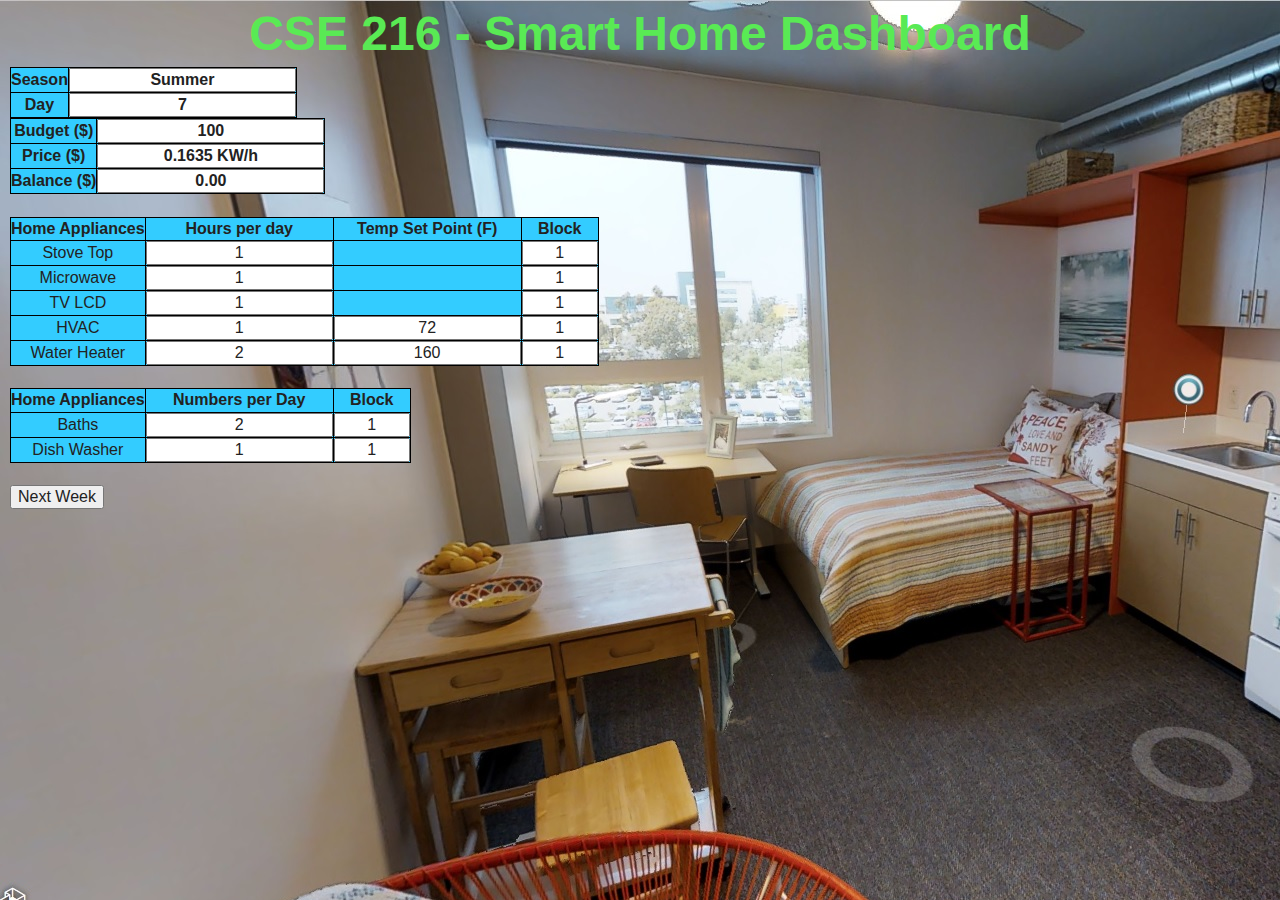
==== hcisite/control.html @ 264f8911 "changes" ====
<!doctype html>
<html class="no-js" lang="">
<head>
    <meta charset="utf-8">
    <meta http-equiv="x-ua-compatible" content="ie=edge">
    <title>CSE 216 Dashboard</title>
    <meta name="description" content="">
    <meta name="viewport" content="width=device-width, initial-scale=1">

    <link rel="apple-touch-icon" href="apple-touch-icon.png">
    <!-- Place favicon.ico in the root directory -->

    <link rel="stylesheet" href="css/normalize.css">
    <link rel="stylesheet" href="css/main.css">
    <script src="js/vendor/modernizr-2.8.3.min.js"></script>
    <script src="js/draw.js"></script>

    <script type="text/javascript">

        function stopRKey(evt) {
            var evt = (evt) ? evt : ((event) ? event : null);
            var node = (evt.target) ? evt.target : ((evt.srcElement) ? evt.srcElement : null);
            if ((evt.keyCode == 13) && (node.type=="text"))  {return false;}
        }

        document.onkeypress = stopRKey;

    </script>

    <style>
        html, body {
            width: 100%;
            height: 100%;
            margin: 0;
            padding: 0;
            background-image: url("Home.png");
            background-repeat: no-repeat;
            background-color: black;
        }
        #container {
            width: inherit;
            height: inherit;
            margin: 0;
            padding: 0;
            background-color: pink;
        }
        table {
            border: 1px solid black;
            text-align: center;
            background-color: #33ccff;
            margin: 0;
            margin-left: 10px;
        }

        th, td {
            border: 1px solid black;
            text-align: center;
            background-color: #33ccff;
        }
        input {
            display: inline-block;
        }
        lastIn{
            margin-left: 10px;
        }
    </style>
</head>
<body onload="loadup();">
<!--[if lt IE 8]>
<p class="browserupgrade">You are using an <strong>outdated</strong> browser. Please <a href="http://browsehappy.com/">upgrade your browser</a> to improve your experience.</p>
<![endif]-->

<script src="https://code.jquery.com/jquery-1.12.0.min.js"></script>
<script>window.jQuery || document.write('<script src="js/vendor/jquery-1.12.0.min.js"><\/script>')</script>
<script src="js/plugins.js"></script>
<script src="js/main.js"></script>
<strong><font size="16"><center><font color=" #59ea54 ">CSE 216 - Smart Home Dashboard </font></center></font></strong>
<div style="border-spacing: 0px;">
    <table style="border-spacing: 0px;" >
        <tr>
            <th> Season</th><th> <input type="text" name="season" id="season" value="Summer" style="text-align:center;" onchange="redraw();"></th>
        </tr>
        <tr>
            <th> Day </th><th><input type="text" name="day" id="day" value="7" maxlength="20" style="text-align:center;" onchange="redraw();"></th>
        </tr>
    </table>

    <form action="control.html">
        <input type="hidden" name="nextDay" id="nextDay" value="8">
        <input type="hidden" name="newTotal" id="newTotal" value="0">

		<table>
        <tr>
            <th>Budget ($)</th><th><input type="text" name="budget" id="budget" value="100" style="text-align:center;" onchange="redraw();"></th>
        </tr>
        <tr>
            <th>Price ($)</th><th> <input type="text" name="price" id="price" value="0.1635 KW/h" style="text-align:center;" onchange="redraw();"></th>
        </tr>
            <tr><th>Balance ($)</th><th><input type="text" name="total" id="total" value="0" style="text-align:center;"></th></tr>
		</table><br>

        <table>
            <tr>
                <th> Home Appliances </th><th> Hours per day</th><th> Temp Set Point (F)</th><th> Block</th>
            </tr>
            <tr>
                <td>Stove Top</td><td><input type="text" name="stove_h" id="stove_h" value="1" size="17" style="text-align:center;" onchange="redraw();"></td>
                <td></td><td><input type="text" name="stove_b" id="stove_b" value="1" size="5" style="text-align:center;" onchange="redraw();"></td>
            </tr>
            <tr>
                <td>Microwave</td><td><input type="text" name="micro_h" id="micro_h" value="1" size="17" style="text-align:center;" onchange="redraw();"></td>
                <td></td><td><input type="text" name="micro_b" id="micro_b" value="1" size="5" style="text-align:center;" onchange="redraw();"></td>
            </tr>
            <tr>
                <td>TV LCD</td><td><input type="text" name="tv_h" id="tv_h" value="1" size="17" style="text-align:center;" onchange="redraw();"></td>
                <td></td><td><input type="text" name="tv_b" id="tv_b" value="1" size="5" style="text-align:center;" onchange="redraw();"></td>
            </tr>
            <tr>
                <td>HVAC</td><td><input type="text" name="hvac_h" id="hvac_h" value="1" size="17" style="text-align:center;" onchange="redraw();"></td>
                <td><input type="text" name="hvac_set" id="hvac_set" value="72" size="17" style="text-align:center;" onchange="redraw();"></td>
                <td><input type="text" name="hvac_b" id="hvac_b" value="1" size="5" style="text-align:center;" onchange="redraw();"></td>
            </tr>
            <tr>
                <td>Water Heater</td><td><input type="text" name="wh_h" id="wh_h" value="2" size="17" style="text-align:center;" onchange="redraw();"><br></td>
                <td><input type="text" name="wh_set" id="wh_set" value="160" size="17" style="text-align:center;" onchange="redraw();"></td>
                <td><input type="text" name="wh_b" id="wh_b" value="1" size="5" style="text-align:center;" onchange="redraw();"></td>
            </tr>
        </table>

        <br>
        <table>
            <tr>
                <th> Home Appliances </th><th> Numbers per Day </th><th> Block</th>
            </tr>
            <tr>
                <td>Baths</td><td><input type="text" name="bath_n" id="bath_n" value="2" size="17" style="text-align:center;" onchange="redraw();"></td>
                <td><input type="text" name="bath_b" id="bath_b" value="1" size="5" style="text-align:center;" onchange="redraw();"></td>
            </tr>
            <tr>
                <td>Dish Washer</td><td><input type="text" name="wash_n" id="wash_n" value="1" size="17" style="text-align:center;" onchange="redraw();"></td>
                <td><input type="text" name="wash_b" id="wash_b" value="1" size="5" style="text-align:center;" onchange="redraw();"></td>
            </tr>
        </table>
        <br>
        <lastIn><input type="submit" value="Next Week" onclick="necxtweek();" margin= ></lastIn>
    </form>
</div>
</body>
</html>
---- hcisite/css/main.css ----
/*! HTML5 Boilerplate v5.3.0 | MIT License | https://html5boilerplate.com/ */

/*
 * What follows is the result of much research on cross-browser styling.
 * Credit left inline and big thanks to Nicolas Gallagher, Jonathan Neal,
 * Kroc Camen, and the H5BP dev community and team.
 */

/* ==========================================================================
   Base styles: opinionated defaults
   ========================================================================== */

html {
    color: #222;
    font-size: 1em;
    line-height: 1.4;
}

/*
 * Remove text-shadow in selection highlight:
 * https://twitter.com/miketaylr/status/12228805301
 *
 * These selection rule sets have to be separate.
 * Customize the background color to match your design.
 */

::-moz-selection {
    background: #b3d4fc;
    text-shadow: none;
}

::selection {
    background: #b3d4fc;
    text-shadow: none;
}

/*
 * A better looking default horizontal rule
 */

hr {
    display: inline-block;
    height: 1px;
    border: 0;
    border-top: 1px solid #ccc;
    margin: 1em 0;
    padding: 0;
}

/*
 * Remove the gap between audio, canvas, iframes,
 * images, videos and the bottom of their containers:
 * https://github.com/h5bp/html5-boilerplate/issues/440
 */

audio,
canvas,
iframe,
img,
svg,
video {
    vertical-align: middle;
}

/*
 * Remove default fieldset styles.
 */

fieldset {
    border: 0;
    margin: 0;
    padding: 0;
}

/*
 * Allow only vertical resizing of textareas.
 */

textarea {
    resize: vertical;
}

/* ==========================================================================
   Browser Upgrade Prompt
   ========================================================================== */

.browserupgrade {
    margin: 0.2em 0;
    background: #ccc;
    color: #000;
    padding: 0.2em 0;
}

/* ==========================================================================
   Author's custom styles
   ========================================================================== */

















/* ==========================================================================
   Helper classes
   ========================================================================== */

/*
 * Hide visually and from screen readers
 */

.hidden {
    display: none !important;
}

/*
 * Hide only visually, but have it available for screen readers:
 * http://snook.ca/archives/html_and_css/hiding-content-for-accessibility
 */

.visuallyhidden {
    border: 0;
    clip: rect(0 0 0 0);
    height: 1px;
    margin: -1px;
    overflow: hidden;
    padding: 0;
    position: absolute;
    width: 1px;
}

/*
 * Extends the .visuallyhidden class to allow the element
 * to be focusable when navigated to via the keyboard:
 * https://www.drupal.org/node/897638
 */

.visuallyhidden.focusable:active,
.visuallyhidden.focusable:focus {
    clip: auto;
    height: auto;
    margin: 0;
    overflow: visible;
    position: static;
    width: auto;
}

/*
 * Hide visually and from screen readers, but maintain layout
 */

.invisible {
    visibility: hidden;
}

/*
 * Clearfix: contain floats
 *
 * For modern browsers
 * 1. The space content is one way to avoid an Opera bug when the
 *    `contenteditable` attribute is included anywhere else in the document.
 *    Otherwise it causes space to appear at the top and bottom of elements
 *    that receive the `clearfix` class.
 * 2. The use of `table` rather than `block` is only necessary if using
 *    `:before` to contain the top-margins of child elements.
 */

.clearfix:before,
.clearfix:after {
    content: " "; /* 1 */
    display: table; /* 2 */
}

.clearfix:after {
    clear: both;
}

/* ==========================================================================
   EXAMPLE Media Queries for Responsive Design.
   These examples override the primary ('mobile first') styles.
   Modify as content requires.
   ========================================================================== */

@media only screen and (min-width: 35em) {
    /* Style adjustments for viewports that meet the condition */
}

@media print,
       (-webkit-min-device-pixel-ratio: 1.25),
       (min-resolution: 1.25dppx),
       (min-resolution: 120dpi) {
    /* Style adjustments for high resolution devices */
}

/* ==========================================================================
   Print styles.
   Inlined to avoid the additional HTTP request:
   http://www.phpied.com/delay-loading-your-print-css/
   ========================================================================== */

@media print {
    *,
    *:before,
    *:after,
    *:first-letter,
    *:first-line {
        background: transparent !important;
        color: #000 !important; /* Black prints faster:
                                   http://www.sanbeiji.com/archives/953 */
        box-shadow: none !important;
        text-shadow: none !important;
    }

    a,
    a:visited {
        text-decoration: underline;
    }

    a[href]:after {
        content: " (" attr(href) ")";
    }

    abbr[title]:after {
        content: " (" attr(title) ")";
    }

    /*
     * Don't show links that are fragment identifiers,
     * or use the `javascript:` pseudo protocol
     */

    a[href^="#"]:after,
    a[href^="javascript:"]:after {
        content: "";
    }

    pre,
    blockquote {
        border: 1px solid #999;
        page-break-inside: avoid;
    }

    /*
     * Printing Tables:
     * http://css-discuss.incutio.com/wiki/Printing_Tables
     */

    thead {
        display: table-header-group;
    }

    tr,
    img {
        page-break-inside: avoid;
    }

    img {
        max-width: 100% !important;
    }

    p,
    h2,
    h3 {
        orphans: 3;
        widows: 3;
    }

    h2,
    h3 {
        page-break-after: avoid;
    }
}
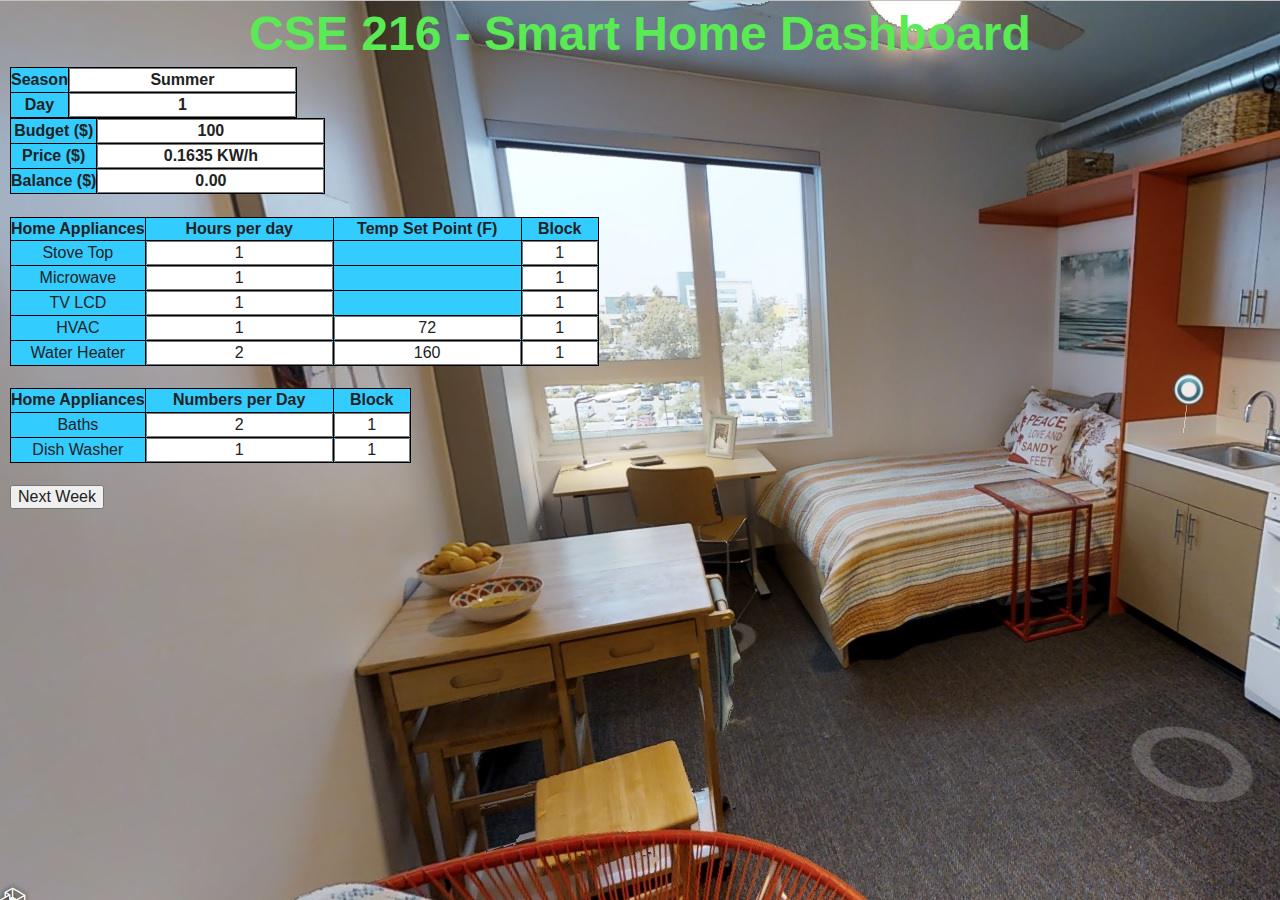
==== commit a9bd3d32: "starting from day 1" ====
--- a/hcisite/control.html
+++ b/hcisite/control.html
@@ -81,7 +81,7 @@
             <th> Season</th><th> <input type="text" name="season" id="season" value="Summer" style="text-align:center;" onchange="redraw();"></th>
         </tr>
         <tr>
-            <th> Day </th><th><input type="text" name="day" id="day" value="7" maxlength="20" style="text-align:center;" onchange="redraw();"></th>
+            <th> Day </th><th><input type="text" name="day" id="day" value="1" maxlength="20" style="text-align:center;" onchange="redraw();"></th>
         </tr>
     </table>
 
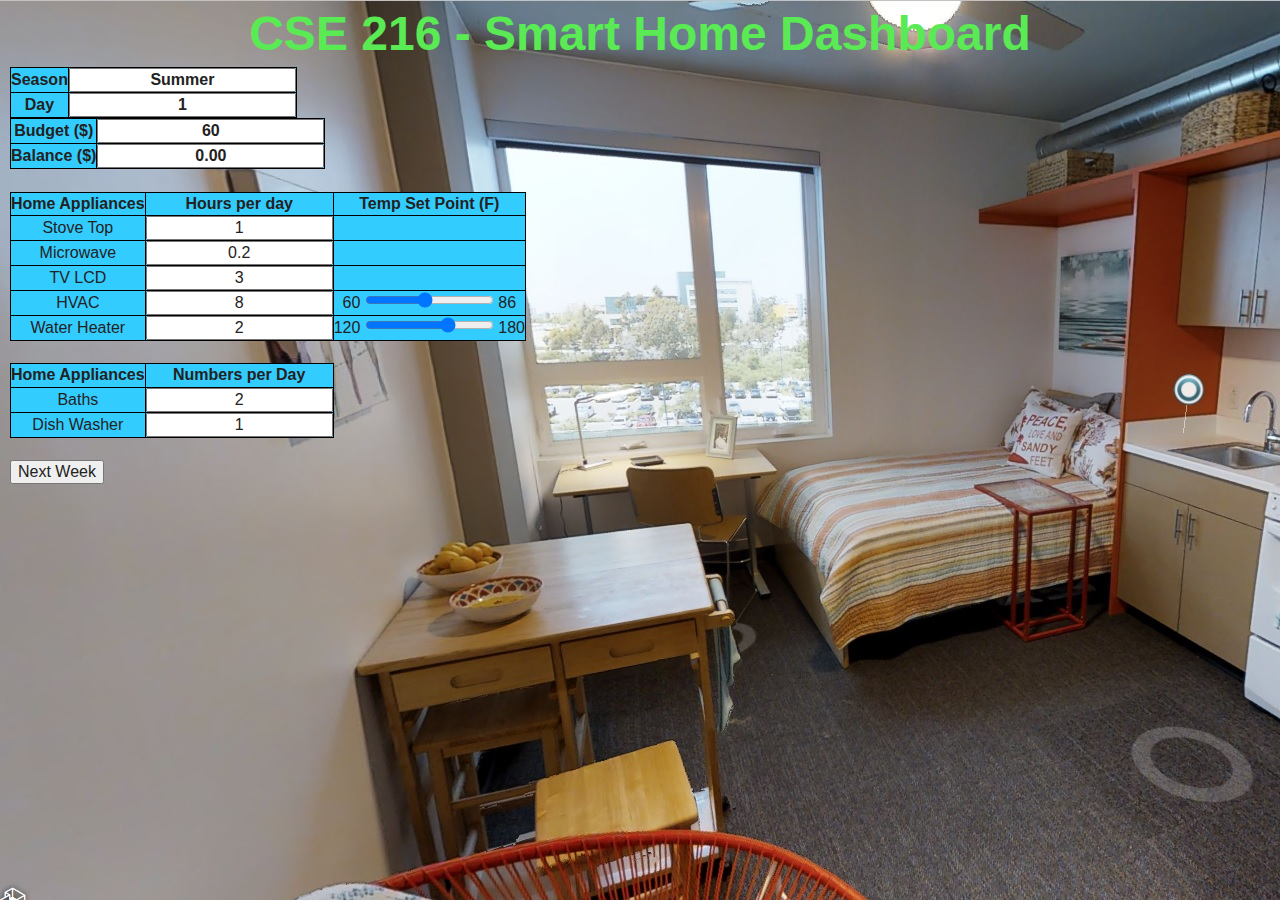
==== commit 239e650e: "pushing again" ====
--- a/hcisite/control.html
+++ b/hcisite/control.html
@@ -1,5 +1,5 @@
 <!doctype html>
-<html class="no-js" lang="">
+<html>
 <head>
     <meta charset="utf-8">
     <meta http-equiv="x-ua-compatible" content="ie=edge">
@@ -81,64 +81,58 @@
             <th> Season</th><th> <input type="text" name="season" id="season" value="Summer" style="text-align:center;" onchange="redraw();"></th>
         </tr>
         <tr>
-            <th> Day </th><th><input type="text" name="day" id="day" value="1" maxlength="20" style="text-align:center;" onchange="redraw();"></th>
+            <th> Day </th><th><input type="text" name="day" id="day" value="1" maxlength="20" style="text-align:center;" onchange="redraw();" readonly></th>
         </tr>
     </table>
 
     <form action="control.html">
-        <input type="hidden" name="nextDay" id="nextDay" value="8">
+        <input type="hidden" name="nextDay" id="nextDay" value="7">
         <input type="hidden" name="newTotal" id="newTotal" value="0">
+        <input type="hidden" name="price" id="price" value="0.1635 KW/h">
 
 		<table>
         <tr>
-            <th>Budget ($)</th><th><input type="text" name="budget" id="budget" value="100" style="text-align:center;" onchange="redraw();"></th>
+            <th>Budget ($)</th><th><input type="text" name="budget" id="budget" value="60" style="text-align:center;" onchange="redraw();"></th>
         </tr>
-        <tr>
-            <th>Price ($)</th><th> <input type="text" name="price" id="price" value="0.1635 KW/h" style="text-align:center;" onchange="redraw();"></th>
-        </tr>
-            <tr><th>Balance ($)</th><th><input type="text" name="total" id="total" value="0" style="text-align:center;"></th></tr>
+            <tr><th>Balance ($)</th><th><input type="text" name="total" id="total" value="0" style="text-align:center;" readonly></th></tr>
 		</table><br>
 
         <table>
             <tr>
-                <th> Home Appliances </th><th> Hours per day</th><th> Temp Set Point (F)</th><th> Block</th>
+                <th> Home Appliances </th><th> Hours per day</th><th> Temp Set Point (F)</th>
             </tr>
             <tr>
                 <td>Stove Top</td><td><input type="text" name="stove_h" id="stove_h" value="1" size="17" style="text-align:center;" onchange="redraw();"></td>
-                <td></td><td><input type="text" name="stove_b" id="stove_b" value="1" size="5" style="text-align:center;" onchange="redraw();"></td>
+                <td></td>
             </tr>
             <tr>
-                <td>Microwave</td><td><input type="text" name="micro_h" id="micro_h" value="1" size="17" style="text-align:center;" onchange="redraw();"></td>
-                <td></td><td><input type="text" name="micro_b" id="micro_b" value="1" size="5" style="text-align:center;" onchange="redraw();"></td>
+                <td>Microwave</td><td><input type="text" name="micro_h" id="micro_h" value="0.2" size="17" style="text-align:center;" onchange="redraw();"></td>
+                <td></td>
             </tr>
             <tr>
-                <td>TV LCD</td><td><input type="text" name="tv_h" id="tv_h" value="1" size="17" style="text-align:center;" onchange="redraw();"></td>
-                <td></td><td><input type="text" name="tv_b" id="tv_b" value="1" size="5" style="text-align:center;" onchange="redraw();"></td>
+                <td>TV LCD</td><td><input type="text" name="tv_h" id="tv_h" value="3" size="17" style="text-align:center;" onchange="redraw();"></td>
+                <td></td>
             </tr>
             <tr>
-                <td>HVAC</td><td><input type="text" name="hvac_h" id="hvac_h" value="1" size="17" style="text-align:center;" onchange="redraw();"></td>
-                <td><input type="text" name="hvac_set" id="hvac_set" value="72" size="17" style="text-align:center;" onchange="redraw();"></td>
-                <td><input type="text" name="hvac_b" id="hvac_b" value="1" size="5" style="text-align:center;" onchange="redraw();"></td>
+                <td>HVAC</td><td><input type="text" name="hvac_h" id="hvac_h" value="8" size="17" style="text-align:center;" onchange="redraw();"></td>
+                <td>60 <input type="range" data-show-value="true" name="hvac_set" id="hvac_set" min="60" value="72" max="86" size="17" style="text-align:center;" onchange="redraw();" /> 86</td>
             </tr>
             <tr>
                 <td>Water Heater</td><td><input type="text" name="wh_h" id="wh_h" value="2" size="17" style="text-align:center;" onchange="redraw();"><br></td>
-                <td><input type="text" name="wh_set" id="wh_set" value="160" size="17" style="text-align:center;" onchange="redraw();"></td>
-                <td><input type="text" name="wh_b" id="wh_b" value="1" size="5" style="text-align:center;" onchange="redraw();"></td>
+                <td>120 <input type="range" data-show-value="true" name="wh_set" id="wh_set"  min="120" value="160" max="180" size="17" style="text-align:center;" onchange="redraw();" /> 180</td>
             </tr>
         </table>
 
         <br>
         <table>
             <tr>
-                <th> Home Appliances </th><th> Numbers per Day </th><th> Block</th>
+                <th> Home Appliances </th><th> Numbers per Day </th>
             </tr>
             <tr>
                 <td>Baths</td><td><input type="text" name="bath_n" id="bath_n" value="2" size="17" style="text-align:center;" onchange="redraw();"></td>
-                <td><input type="text" name="bath_b" id="bath_b" value="1" size="5" style="text-align:center;" onchange="redraw();"></td>
             </tr>
             <tr>
                 <td>Dish Washer</td><td><input type="text" name="wash_n" id="wash_n" value="1" size="17" style="text-align:center;" onchange="redraw();"></td>
-                <td><input type="text" name="wash_b" id="wash_b" value="1" size="5" style="text-align:center;" onchange="redraw();"></td>
             </tr>
         </table>
         <br>
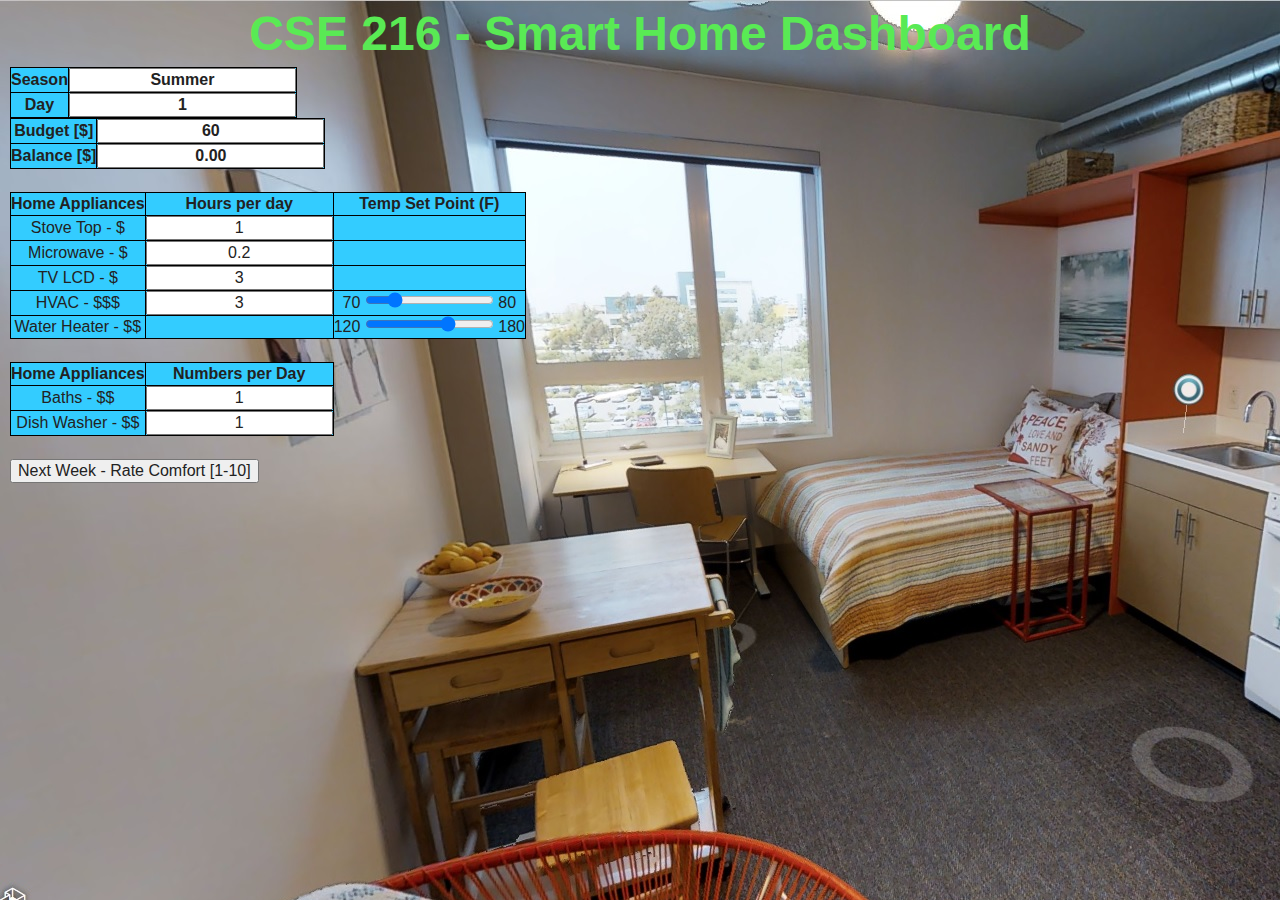
==== commit e7aef5a9: "changes" ====
--- a/hcisite/control.html
+++ b/hcisite/control.html
@@ -76,6 +76,7 @@
 <script src="js/main.js"></script>
 <strong><font size="16"><center><font color=" #59ea54 ">CSE 216 - Smart Home Dashboard </font></center></font></strong>
 <div style="border-spacing: 0px;">
+   <form action="control.html">
     <table style="border-spacing: 0px;" >
         <tr>
             <th> Season</th><th> <input type="text" name="season" id="season" value="Summer" style="text-align:center;" onchange="redraw();"></th>
@@ -85,16 +86,16 @@
         </tr>
     </table>
 
-    <form action="control.html">
+ 
         <input type="hidden" name="nextDay" id="nextDay" value="7">
         <input type="hidden" name="newTotal" id="newTotal" value="0">
         <input type="hidden" name="price" id="price" value="0.1635 KW/h">
 
 		<table>
         <tr>
-            <th>Budget ($)</th><th><input type="text" name="budget" id="budget" value="60" style="text-align:center;" onchange="redraw();"></th>
+            <th>Budget [$]</th><th><input type="text" name="budget" id="budget" value="60" style="text-align:center;" onchange="redraw();"></th>
         </tr>
-            <tr><th>Balance ($)</th><th><input type="text" name="total" id="total" value="0" style="text-align:center;" readonly></th></tr>
+            <tr><th>Balance [$]</th><th><input type="text" name="total" id="total" value="0" style="text-align:center;" readonly></th></tr>
 		</table><br>
 
         <table>
@@ -102,23 +103,23 @@
                 <th> Home Appliances </th><th> Hours per day</th><th> Temp Set Point (F)</th>
             </tr>
             <tr>
-                <td>Stove Top</td><td><input type="text" name="stove_h" id="stove_h" value="1" size="17" style="text-align:center;" onchange="redraw();"></td>
+                <td>Stove Top - $</td><td><input type="text" name="stove_h" id="stove_h" value="1" size="17" style="text-align:center;" onchange="redraw();"></td>
                 <td></td>
             </tr>
             <tr>
-                <td>Microwave</td><td><input type="text" name="micro_h" id="micro_h" value="0.2" size="17" style="text-align:center;" onchange="redraw();"></td>
+                <td>Microwave - $</td><td><input type="text" name="micro_h" id="micro_h" value="0.2" size="17" style="text-align:center;" onchange="redraw();"></td>
                 <td></td>
             </tr>
             <tr>
-                <td>TV LCD</td><td><input type="text" name="tv_h" id="tv_h" value="3" size="17" style="text-align:center;" onchange="redraw();"></td>
+                <td>TV LCD - $</td><td><input type="text" name="tv_h" id="tv_h" value="3" size="17" style="text-align:center;" onchange="redraw();"></td>
                 <td></td>
             </tr>
             <tr>
-                <td>HVAC</td><td><input type="text" name="hvac_h" id="hvac_h" value="8" size="17" style="text-align:center;" onchange="redraw();"></td>
-                <td>60 <input type="range" data-show-value="true" name="hvac_set" id="hvac_set" min="60" value="72" max="86" size="17" style="text-align:center;" onchange="redraw();" /> 86</td>
+                <td>HVAC - $$$</td><td><input type="text" name="hvac_h" id="hvac_h" value="3" size="17" style="text-align:center;" onchange="redraw();"></td>
+                <td>70 <input type="range" data-show-value="true" name="hvac_set" id="hvac_set" min="70" value="72" max="80" size="17" style="text-align:center;" onchange="redraw();" /> 80</td>
             </tr>
             <tr>
-                <td>Water Heater</td><td><input type="text" name="wh_h" id="wh_h" value="2" size="17" style="text-align:center;" onchange="redraw();"><br></td>
+                <td>Water Heater - $$</td><td></td>
                 <td>120 <input type="range" data-show-value="true" name="wh_set" id="wh_set"  min="120" value="160" max="180" size="17" style="text-align:center;" onchange="redraw();" /> 180</td>
             </tr>
         </table>
@@ -129,14 +130,14 @@
                 <th> Home Appliances </th><th> Numbers per Day </th>
             </tr>
             <tr>
-                <td>Baths</td><td><input type="text" name="bath_n" id="bath_n" value="2" size="17" style="text-align:center;" onchange="redraw();"></td>
+                <td>Baths - $$</td><td><input type="text" name="bath_n" id="bath_n" value="1" size="17" style="text-align:center;" onchange="redraw();"></td>
             </tr>
             <tr>
-                <td>Dish Washer</td><td><input type="text" name="wash_n" id="wash_n" value="1" size="17" style="text-align:center;" onchange="redraw();"></td>
+                <td>Dish Washer - $$</td><td><input type="text" name="wash_n" id="wash_n" value="1" size="17" style="text-align:center;" onchange="redraw();"></td>
             </tr>
         </table>
         <br>
-        <lastIn><input type="submit" value="Next Week" onclick="necxtweek();" margin= ></lastIn>
+        <lastIn><input type="submit" value="Next Week - Rate Comfort [1-10]" onclick="necxtweek();" margin= ></lastIn>
     </form>
 </div>
 </body>
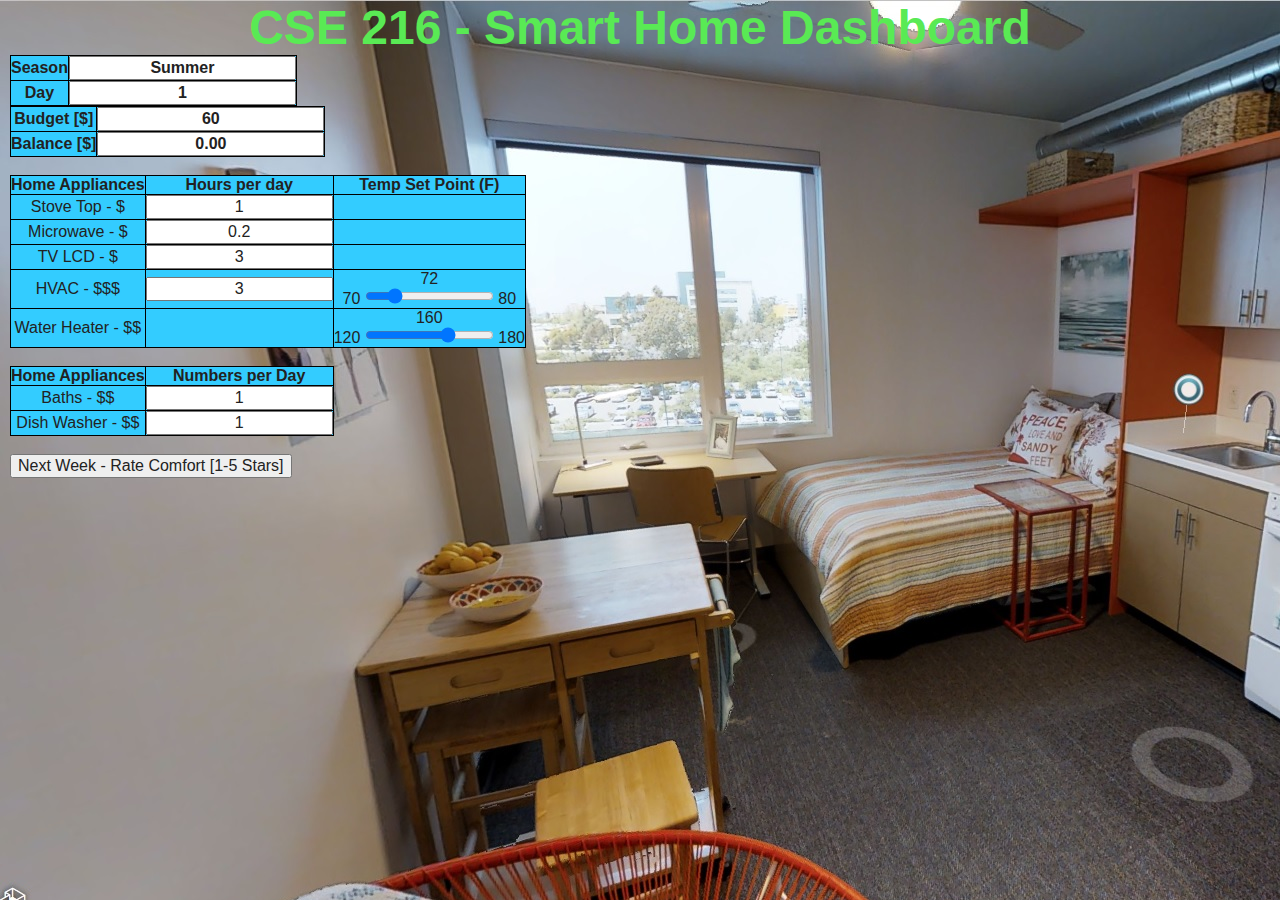
==== commit b7a1112a: "added display of full circle and values for sliders" ====
--- a/hcisite/control.html
+++ b/hcisite/control.html
@@ -20,7 +20,9 @@
         function stopRKey(evt) {
             var evt = (evt) ? evt : ((event) ? event : null);
             var node = (evt.target) ? evt.target : ((evt.srcElement) ? evt.srcElement : null);
-            if ((evt.keyCode == 13) && (node.type=="text"))  {return false;}
+            if ((evt.keyCode == 13) && (node.type == "text")) {
+                return false;
+            }
         }
 
         document.onkeypress = stopRKey;
@@ -37,6 +39,7 @@
             background-repeat: no-repeat;
             background-color: black;
         }
+
         #container {
             width: inherit;
             height: inherit;
@@ -44,6 +47,7 @@
             padding: 0;
             background-color: pink;
         }
+
         table {
             border: 1px solid black;
             text-align: center;
@@ -57,87 +61,127 @@
             text-align: center;
             background-color: #33ccff;
         }
+
         input {
             display: inline-block;
         }
-        lastIn{
+
+        lastIn {
             margin-left: 10px;
         }
     </style>
 </head>
 <body onload="loadup();">
 <!--[if lt IE 8]>
-<p class="browserupgrade">You are using an <strong>outdated</strong> browser. Please <a href="http://browsehappy.com/">upgrade your browser</a> to improve your experience.</p>
+<p class="browserupgrade">You are using an <strong>outdated</strong> browser. Please <a href="http://browsehappy.com/">upgrade
+    your browser</a> to improve your experience.</p>
 <![endif]-->
 
 <script src="https://code.jquery.com/jquery-1.12.0.min.js"></script>
 <script>window.jQuery || document.write('<script src="js/vendor/jquery-1.12.0.min.js"><\/script>')</script>
 <script src="js/plugins.js"></script>
 <script src="js/main.js"></script>
-<strong><font size="16"><center><font color=" #59ea54 ">CSE 216 - Smart Home Dashboard </font></center></font></strong>
+<strong><font size="16">
+    <center><font color=" #59ea54 ">CSE 216 - Smart Home Dashboard </font></center>
+</font></strong>
 <div style="border-spacing: 0px;">
-   <form action="control.html">
-    <table style="border-spacing: 0px;" >
-        <tr>
-            <th> Season</th><th> <input type="text" name="season" id="season" value="Summer" style="text-align:center;" onchange="redraw();"></th>
-        </tr>
-        <tr>
-            <th> Day </th><th><input type="text" name="day" id="day" value="1" maxlength="20" style="text-align:center;" onchange="redraw();" readonly></th>
-        </tr>
-    </table>
+    <form action="control.html">
+        <table style="border-spacing: 0px;">
+            <tr>
+                <th> Season</th>
+                <th><input type="text" name="season" id="season" value="Summer" style="text-align:center;"
+                           onchange="redraw();"></th>
+            </tr>
+            <tr>
+                <th> Day</th>
+                <th><input type="text" name="day" id="day" value="1" maxlength="20" style="text-align:center;"
+                           onchange="redraw();" readonly></th>
+            </tr>
+        </table>
 
- 
+
         <input type="hidden" name="nextDay" id="nextDay" value="7">
         <input type="hidden" name="newTotal" id="newTotal" value="0">
         <input type="hidden" name="price" id="price" value="0.1635 KW/h">
 
-		<table>
-        <tr>
-            <th>Budget [$]</th><th><input type="text" name="budget" id="budget" value="60" style="text-align:center;" onchange="redraw();"></th>
-        </tr>
-            <tr><th>Balance [$]</th><th><input type="text" name="total" id="total" value="0" style="text-align:center;" readonly></th></tr>
-		</table><br>
+        <table>
+            <tr>
+                <th>Budget [$]</th>
+                <th><input type="text" name="budget" id="budget" value="60" style="text-align:center;"
+                           onchange="redraw();"></th>
+            </tr>
+            <tr>
+                <th>Balance [$]</th>
+                <th><input type="text" name="total" id="total" value="0" style="text-align:center;" readonly></th>
+            </tr>
+        </table>
+        <br>
 
         <table>
             <tr>
-                <th> Home Appliances </th><th> Hours per day</th><th> Temp Set Point (F)</th>
+                <th> Home Appliances</th>
+                <th> Hours per day</th>
+                <th> Temp Set Point (F)</th>
             </tr>
             <tr>
-                <td>Stove Top - $</td><td><input type="text" name="stove_h" id="stove_h" value="1" size="17" style="text-align:center;" onchange="redraw();"></td>
+                <td>Stove Top - $</td>
+                <td><input type="text" name="stove_h" id="stove_h" value="1" size="17" style="text-align:center;"
+                           onchange="redraw();"></td>
                 <td></td>
             </tr>
             <tr>
-                <td>Microwave - $</td><td><input type="text" name="micro_h" id="micro_h" value="0.2" size="17" style="text-align:center;" onchange="redraw();"></td>
+                <td>Microwave - $</td>
+                <td><input type="text" name="micro_h" id="micro_h" value="0.2" size="17" style="text-align:center;"
+                           onchange="redraw();"></td>
                 <td></td>
             </tr>
             <tr>
-                <td>TV LCD - $</td><td><input type="text" name="tv_h" id="tv_h" value="3" size="17" style="text-align:center;" onchange="redraw();"></td>
+                <td>TV LCD - $</td>
+                <td><input type="text" name="tv_h" id="tv_h" value="3" size="17" style="text-align:center;"
+                           onchange="redraw();"></td>
                 <td></td>
             </tr>
             <tr>
-                <td>HVAC - $$$</td><td><input type="text" name="hvac_h" id="hvac_h" value="3" size="17" style="text-align:center;" onchange="redraw();"></td>
-                <td>70 <input type="range" data-show-value="true" name="hvac_set" id="hvac_set" min="70" value="72" max="80" size="17" style="text-align:center;" onchange="redraw();" /> 80</td>
+                <td>HVAC - $$$</td>
+                <td><input type="text" name="hvac_h" id="hvac_h" value="3" size="17" style="text-align:center;"
+                           onchange="redraw();"></td>
+                <td>
+                    <span id="hvac_value">72</span><br/>
+                    70 <input type="range" name="hvac_set" id="hvac_set" min="70" value="72" max="80" size="17"
+                              style="text-align:center;" onchange="show_hvac_value(this.value);redraw();"/> 80
+                </td>
             </tr>
             <tr>
-                <td>Water Heater - $$</td><td></td>
-                <td>120 <input type="range" data-show-value="true" name="wh_set" id="wh_set"  min="120" value="160" max="180" size="17" style="text-align:center;" onchange="redraw();" /> 180</td>
+                <td>Water Heater - $$</td>
+                <td></td>
+                <td>
+                    <span id="wh_value">160</span><br/>
+                    120 <input type="range" name="wh_set" id="wh_set" min="120" value="160" max="180" size="17"
+                               style="text-align:center;" onchange="show_wh_value(this.value);redraw();"/> 180
+                </td>
             </tr>
         </table>
 
         <br>
         <table>
             <tr>
-                <th> Home Appliances </th><th> Numbers per Day </th>
+                <th> Home Appliances</th>
+                <th> Numbers per Day</th>
             </tr>
             <tr>
-                <td>Baths - $$</td><td><input type="text" name="bath_n" id="bath_n" value="1" size="17" style="text-align:center;" onchange="redraw();"></td>
+                <td>Baths - $$</td>
+                <td><input type="text" name="bath_n" id="bath_n" value="1" size="17" style="text-align:center;"
+                           onchange="redraw();"></td>
             </tr>
             <tr>
-                <td>Dish Washer - $$</td><td><input type="text" name="wash_n" id="wash_n" value="1" size="17" style="text-align:center;" onchange="redraw();"></td>
+                <td>Dish Washer - $$</td>
+                <td><input type="text" name="wash_n" id="wash_n" value="1" size="17" style="text-align:center;"
+                           onchange="redraw();"></td>
             </tr>
         </table>
         <br>
-        <lastIn><input type="submit" value="Next Week - Rate Comfort [1-10]" onclick="necxtweek();" margin= ></lastIn>
+        <lastIn><input type="submit" value="Next Week - Rate Comfort [1-5 Stars]" onclick="necxtweek();" margin=>
+        </lastIn>
     </form>
 </div>
 </body>
--- a/hcisite/css/main.css
+++ b/hcisite/css/main.css
@@ -13,7 +13,7 @@
 html {
     color: #222;
     font-size: 1em;
-    line-height: 1.4;
+    /*line-height: 1.4; Francesco */
 }
 
 /*
@@ -42,8 +42,8 @@
     display: inline-block;
     height: 1px;
     border: 0;
-    border-top: 1px solid #ccc;
-    margin: 1em 0;
+    /*border-top: 1px solid #ccc;
+    margin: 1em 0; Francesco*/
     padding: 0;
 }
 
@@ -118,6 +118,7 @@
 /*
  * Hide visually and from screen readers
  */
+
 
 .hidden {
     display: none !important;
@@ -155,9 +156,8 @@
     width: auto;
 }
 
-/*
- * Hide visually and from screen readers, but maintain layout
- */
+
+ /* Hide visually and from screen readers, but maintain layout */
 
 .invisible {
     visibility: hidden;
